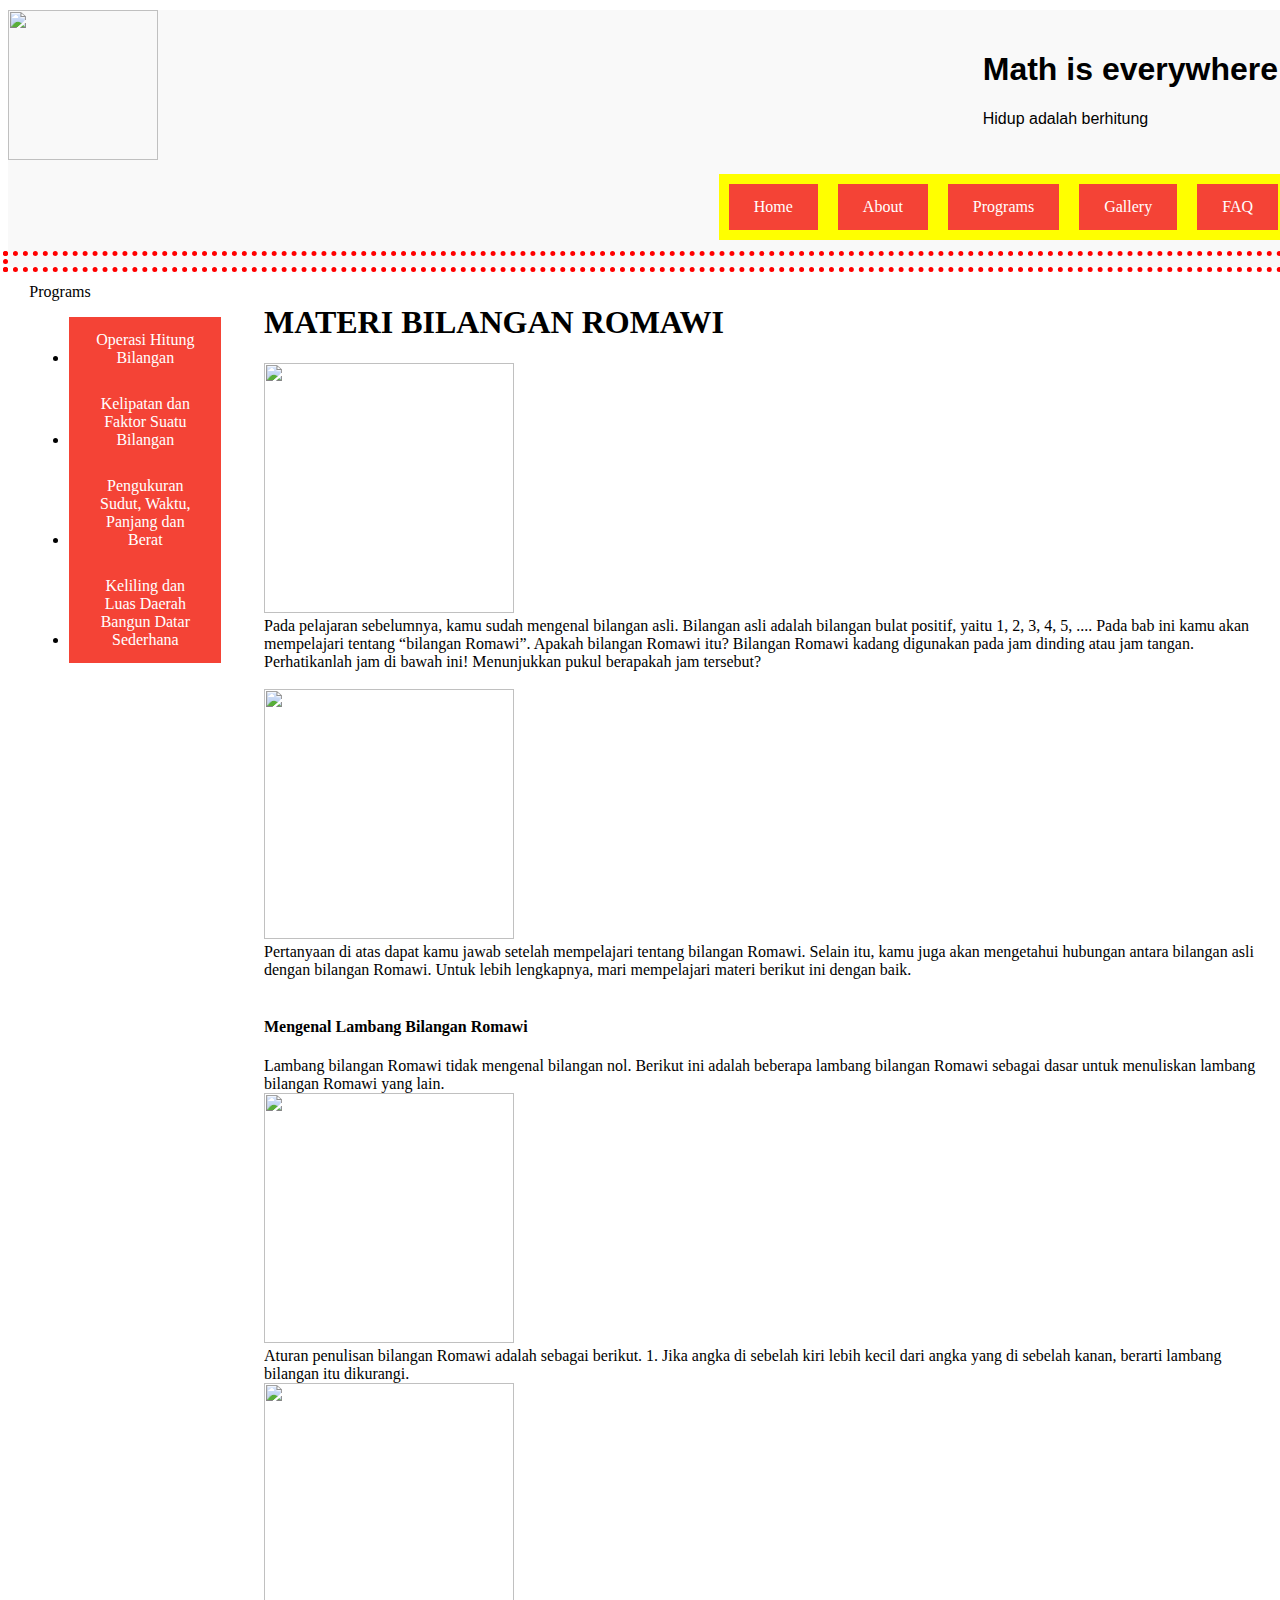
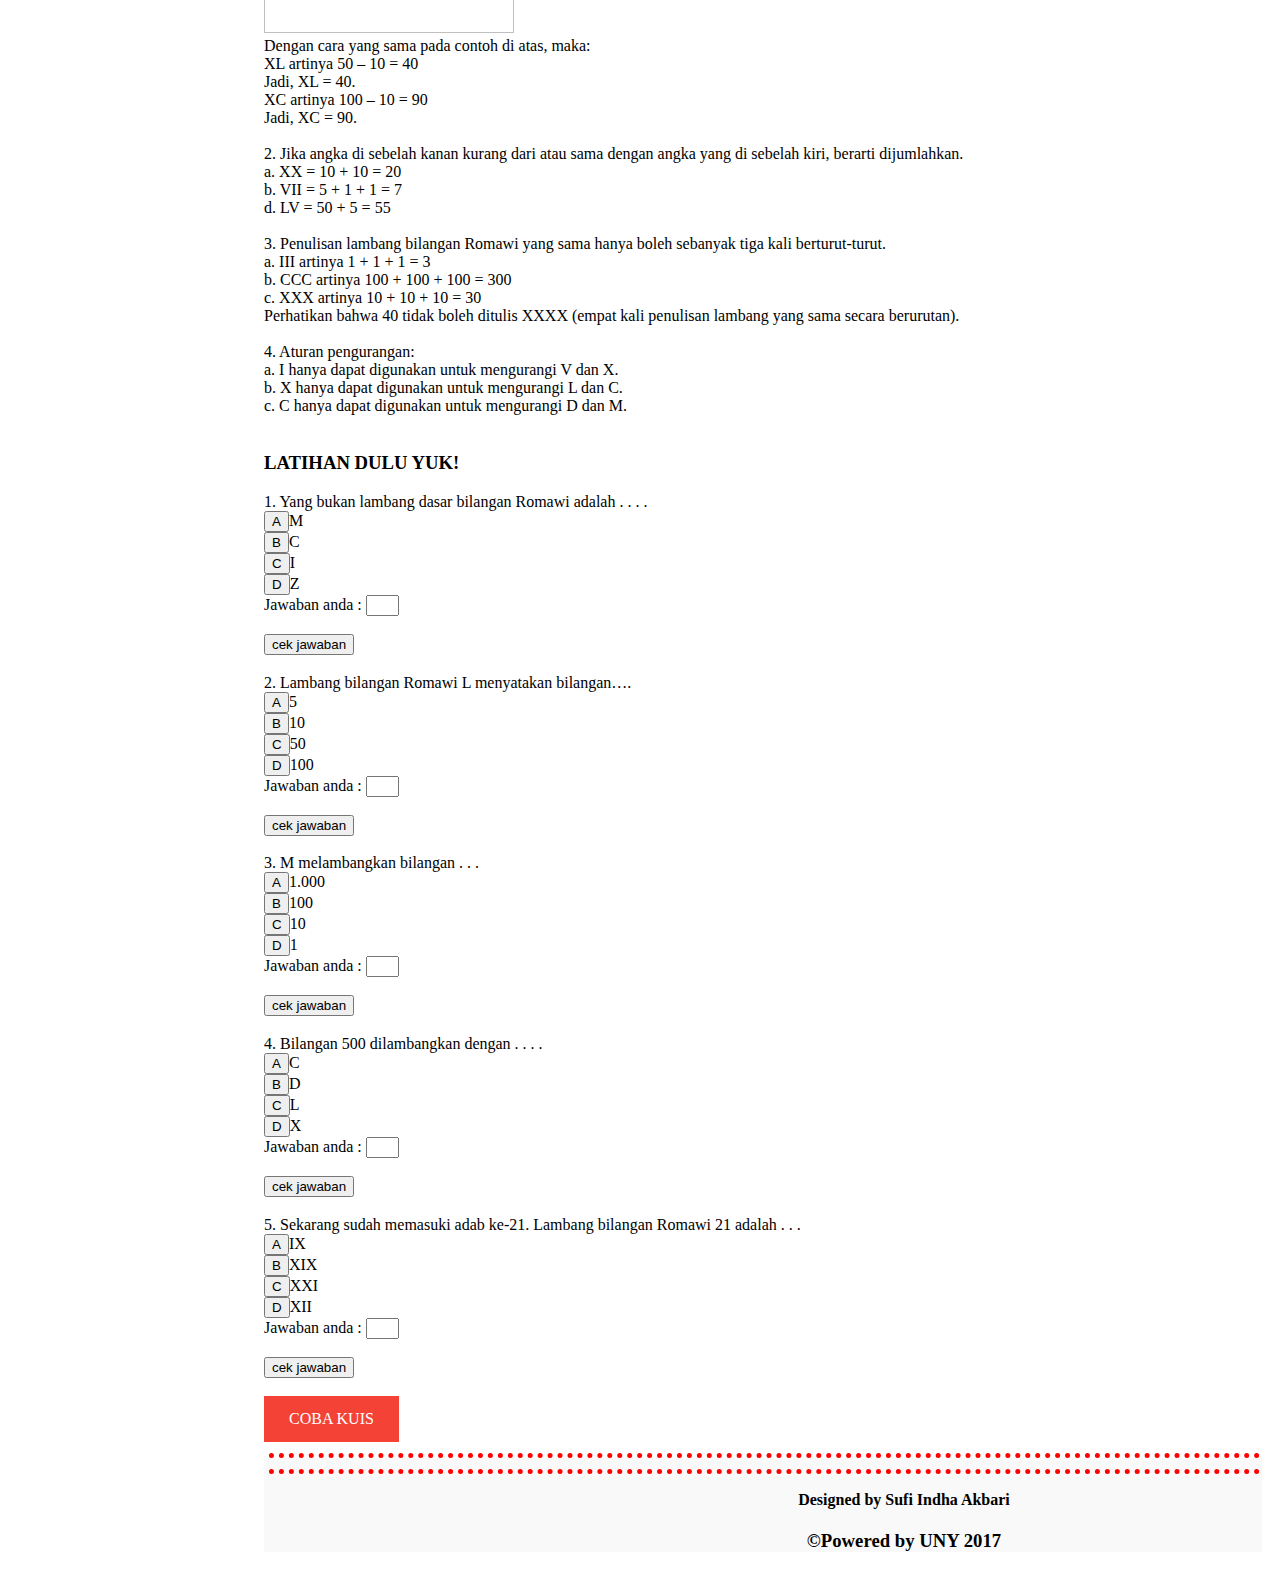
==== materi.html @ 71bdaecc "Add files via upload" ====
<!DOCTYPE html>
<html>
<head>
	<title>MATEMATIKA SD</title>
	<link rel="stylesheet" type="text/css" href="materi.css">
</head>

<body>
	<div class="wrap">
		<div class="h1">
		<h1>Math is everywhere</h1>
			Hidup adalah berhitung
		</div>
	</div>	
	
	<div class="wrap">
		<div id="header">
			<div id="header_top">
			<div id="logo">
				<img src="img/depan2.jpg" width="150" height="150" alt="" padding:0px, 50px, 0px, 50px />
			</div>
		<div>
	<div>

	
	<div class="wrap">
		<div id="header">
			<div id="header_center">
			<div class="menu">
			<ul>
				<li><a href="#">Home</a></li>
				<li><a href="#">About</a></li>
				<li><a href="#">Programs</a></li>
				<li><a href="#">Gallery</a></li>
				<li><a href="#">FAQ</a></li>		</ul>
		</div>
	</div>
		<div style='clear:both;'></div></div>
	<div class="wrap"><p>
	<div class='col1'>			
				Programs
				<ul>
					<li><a href="#">Operasi Hitung Bilangan</a></li>
					<li><a href="#">Kelipatan dan Faktor Suatu Bilangan</a></li>
					<li><a href="#">Pengukuran Sudut, Waktu, Panjang dan Berat</a></li>
					<li><a href="#">Keliling dan Luas Daerah Bangun Datar Sederhana</a></li>	
					</ul>
			</div>
		</div>
	<div class='col2'>	
				<h1>MATERI BILANGAN ROMAWI</h1>
				<div><img src="img/r5.jpg" width="250" height="250" alt="" padding:0px, 50px, 0px, 50px><br> 
				Pada pelajaran sebelumnya, kamu sudah mengenal bilangan asli. Bilangan asli adalah bilangan bulat positif, yaitu 1, 2, 3, 4, 5, .... Pada bab ini kamu akan mempelajari tentang “bilangan Romawi”. Apakah bilangan Romawi itu? Bilangan Romawi kadang digunakan pada jam dinding atau jam tangan. Perhatikanlah jam di bawah ini! Menunjukkan pukul berapakah jam tersebut?<br>
				<br>
				<img src="img/r1.jpg" width="250" height="250" alt="" padding:0px, 50px, 0px, 50px><br> 

				Pertanyaan di atas dapat kamu jawab setelah mempelajari tentang bilangan Romawi. Selain itu, kamu juga akan mengetahui hubungan antara bilangan asli dengan bilangan Romawi. Untuk lebih lengkapnya, mari mempelajari materi berikut ini dengan baik.
				<br>
				<br>

				<h4>Mengenal Lambang Bilangan Romawi</h4>
				Lambang bilangan Romawi tidak mengenal bilangan nol.
				Berikut ini adalah beberapa lambang bilangan Romawi sebagai dasar untuk menuliskan lambang bilangan Romawi yang lain.<br>
				<img src="img/r2.jpg" width="250" height="250" alt="" padding:0px, 50px, 0px, 50px</p><br>

				Aturan penulisan bilangan Romawi adalah sebagai berikut.
				1. Jika angka di sebelah kiri lebih kecil dari angka yang di sebelah kanan, berarti lambang bilangan itu dikurangi.<br>

				<img src="img/r3.jpg" width="250" height="250" alt="" padding:0px, 50px, 0px, 50px</p><br>

				Dengan cara yang sama pada contoh di atas, maka:<br>
				XL artinya 50 – 10 = 40<br>
				Jadi, XL = 40.<br>
				XC artinya 100 – 10 = 90<br>
				Jadi, XC = 90.<br>
				<br>
				2. Jika angka di sebelah kanan kurang dari atau sama dengan angka yang di sebelah kiri, berarti dijumlahkan.<br>
				a. XX = 10 + 10 = 20<br>
				b. VII = 5 + 1 + 1 = 7<br>
				d. LV = 50 + 5 = 55<br>
				<br>
				3. Penulisan lambang bilangan Romawi yang sama hanya
				boleh sebanyak tiga kali berturut-turut.<br>
				a. III artinya 1 + 1 + 1 = 3<br>
				b. CCC artinya 100 + 100 + 100 = 300<br>
				c. XXX artinya 10 + 10 + 10 = 30<br>
				Perhatikan bahwa 40 tidak boleh ditulis XXXX (empat kali penulisan lambang yang sama secara berurutan).<br>
				<br>
				4. Aturan pengurangan:<br>
				a. I hanya dapat digunakan untuk mengurangi V dan X.<br>
				b. X hanya dapat digunakan untuk mengurangi L dan C.<br>
				c. C hanya dapat digunakan untuk mengurangi D dan M.<br>
				<br>
				<h3>LATIHAN DULU YUK!</h3>
				<form name="form">
				1.  Yang bukan lambang dasar bilangan Romawi adalah . . . .
					<div class="qselections">
					<button type="button" onclick="cek1()" >A</button>M<br>
					<button type="button" onclick="cek2()" >B</button>C<br>
					<button type="button" onclick="cek3()" >C</button>I<br>
					<button type="button" onclick="cek4()" >D</button>Z<br>

					Jawaban anda :
					<input type="text" name="angka1" size="1">
					<br>
					</form>
					<br>

					<button type="button" onclick="cekjawaban()" >cek jawaban</button><br>
					<h3 id="tampil"></h3>

				<script>
				function cek1(){
				form.angka1.value= "A";
				}
				function cek2(){
				form.angka1.value= "B";
				}
				function cek3(){
				form.angka1.value= "C";
				}
				function cek4(){
				form.angka1.value= "D";
				}
				function cekjawaban(){
				if(form.angka1.value=='D'){
				document.getElementById("tampil").innerHTML="jawaban kamu benar :)";
				}else{
				document.getElementById("tampil").innerHTML="jawaban kamu salah :(";
				}
				}
				</script>

				2.  Lambang bilangan Romawi L menyatakan bilangan….
					<div class="qselections">
					<button type="button" onclick="cek1()" >A</button>5<br>
					<button type="button" onclick="cek2()" >B</button>10<br>
					<button type="button" onclick="cek3()" >C</button>50<br>
					<button type="button" onclick="cek4()" >D</button>100<br>

					Jawaban anda :
					<input type="text" name="angka1" size="1">
					<br>
					</form>
					<br>

					<button type="button" onclick="cekjawaban()" >cek jawaban</button><br>
					<h3 id="tampil"></h3>

				<script>
				function cek1(){
				form.angka1.value= "A";
				}
				function cek2(){
				form.angka1.value= "B";
				}
				function cek3(){
				form.angka1.value= "C";
				}
				function cek4(){
				form.angka1.value= "D";
				}
				function cekjawaban(){
				if(form.angka1.value=='A'){
				document.getElementById("tampil").innerHTML="jawaban kamu benar :)";
				}else{
				document.getElementById("tampil").innerHTML="jawaban kamu salah :(";
				}
				}
				</script>

				3.  M melambangkan bilangan . . . 
					<div class="qselections">
					<button type="button" onclick="cek1()" >A</button>1.000<br>
					<button type="button" onclick="cek2()" >B</button>100<br>
					<button type="button" onclick="cek3()" >C</button>10<br>
					<button type="button" onclick="cek4()" >D</button>1<br>

					Jawaban anda :
					<input type="text" name="angka1" size="1">
					<br>
					</form>
					<br>

					<button type="button" onclick="cekjawaban()" >cek jawaban</button><br>
					<h3 id="tampil"></h3>

				<script>
				function cek1(){
				form.angka1.value= "A";
				}
				function cek2(){
				form.angka1.value= "B";
				}
				function cek3(){
				form.angka1.value= "C";
				}
				function cek4(){
				form.angka1.value= "D";
				}
				function cekjawaban(){
				if(form.angka1.value=='A'){
				document.getElementById("tampil").innerHTML="jawaban kamu benar :)";
				}else{
				document.getElementById("tampil").innerHTML="jawaban kamu salah :(";
				}
				}
				</script>

				4.  Bilangan 500 dilambangkan dengan . . . .
					<div class="qselections">
					<button type="button" onclick="cek1()" >A</button>C<br>
					<button type="button" onclick="cek2()" >B</button>D<br>
					<button type="button" onclick="cek3()" >C</button>L<br>
					<button type="button" onclick="cek4()" >D</button>X<br>

					Jawaban anda :
					<input type="text" name="angka1" size="1">
					<br>
					</form>
					<br>

					<button type="button" onclick="cekjawaban()" >cek jawaban</button><br>
					<h3 id="tampil"></h3>

				<script>
				function cek1(){
				form.angka1.value= "A";
				}
				function cek2(){
				form.angka1.value= "B";
				}
				function cek3(){
				form.angka1.value= "C";
				}
				function cek4(){
				form.angka1.value= "D";
				}
				function cekjawaban(){
				if(form.angka1.value=='A'){
				document.getElementById("tampil").innerHTML="jawaban kamu benar :)";
				}else{
				document.getElementById("tampil").innerHTML="jawaban kamu salah :(";
				}
				}
				</script>

				5.  Sekarang sudah memasuki adab ke-21. Lambang bilangan Romawi 21 adalah . . .
					<div class="qselections">
					<button type="button" onclick="cek1()" >A</button>IX<br>
					<button type="button" onclick="cek2()" >B</button>XIX<br>
					<button type="button" onclick="cek3()" >C</button>XXI<br>
					<button type="button" onclick="cek4()" >D</button>XII<br>

					Jawaban anda :
					<input type="text" name="angka1" size="1">
					<br>
					</form>
					<br>

					<button type="button" onclick="cekjawaban()" >cek jawaban</button><br>
					<h3 id="tampil"></h3>

				<script>
				function cek1(){
				form.angka1.value= "A";
				}
				function cek2(){
				form.angka1.value= "B";
				}
				function cek3(){
				form.angka1.value= "C";
				}
				function cek4(){
				form.angka1.value= "D";
				}
				function cekjawaban(){
				if(form.angka1.value=='A'){
				document.getElementById("tampil").innerHTML="jawaban kamu benar :)";
				}else{
				document.getElementById("tampil").innerHTML="jawaban kamu salah :(";
				}
				}
				</script>
<div><a href="kuis.html">COBA KUIS</a>
				</div>
			</div>
		</div>
	</div>
</div>
	<div style='clear:both;'></div>

<div class="wrap">
		<div class="footer"><p>
			<h4><center>Designed by Sufi Indha Akbari</center></h4>
			<h3><center>&copy;Powered by UNY 2017</center></h3>
		</div></div>
<div style='clear:both;'></div></div>
</body>
</html>
---- materi.css ----
.wrap{
	background: #f9f9f9;
	width: 1280px;
	margin: 10px auto;
}
 
/*bagian header*/
.wrap .header_top{
	background: white;
	height: 50px;
	padding: 0;
}

.wrap .h1{
	background: #f9f9f9;
	margin:20px 10px 10px 10px;
	padding: 0px auto;
	float: right;
	font-family: helvetica;
}

.wrap .header_center{
	background: green;
	/*height: 50px;*/
	padding: 0;
}
.wrap .header_bottom{
	background: green;
	/*height: 50px;*/
	padding: 0;
}
 
/*akhir header*/
 
/*bagian menu*/
.menu{
	background: yellow;
}
 
.menu ul{
	padding: 0;
	margin: 0;
	background: yellow;
	overflow: hidden;
	float: right;
}
 
.menu ul li{
	float: left;
	list-style-type: none;
	padding: 10px;
}
/*akhir menu*/
 
.clear{
	clear: both;
}
 
.badan{
	height: 450px;
}
/*bagian sidebar*/

.container {
  width:100%;
  margin:15px 0 15px;
}

.col1 {
  width:15%;
  margin:0% 1.6666667%;
  float:left;
  display:inline;
  word-wrap:break-word; /* fix for long text breaking sidebar float in IE */
  overflow:hidden;      /* fix for long non-text content breaking IE sidebar float */
}

/*akhir sidebar*/

/*bagian content*/
.col2 {
  width:78%;
  margin:0% 1.6666667%;
  float:left;
  display:inline;
  word-wrap:break-word; /* fix for long text breaking sidebar float in IE */
  overflow:hidden;
}
 

#footer{
	width: 100%;
	padding: 10px;
	position: relative;
	float: left;
}


.input {
	width: 30%;
	border: 1px;
}

/*tambahan*/

div {
	display:block;
}

a:link, a:visited {
    background-color: #f44336;
    color: white;
    padding: 14px 25px;
    text-align: center;
    text-decoration: none;
    display: inline-block;
}


a:hover, a:active {
    background-color: red;
}

p {
    outline: 5px dotted red;
    height: 100%;
    padding: 10px 1px 1px 10px;
}
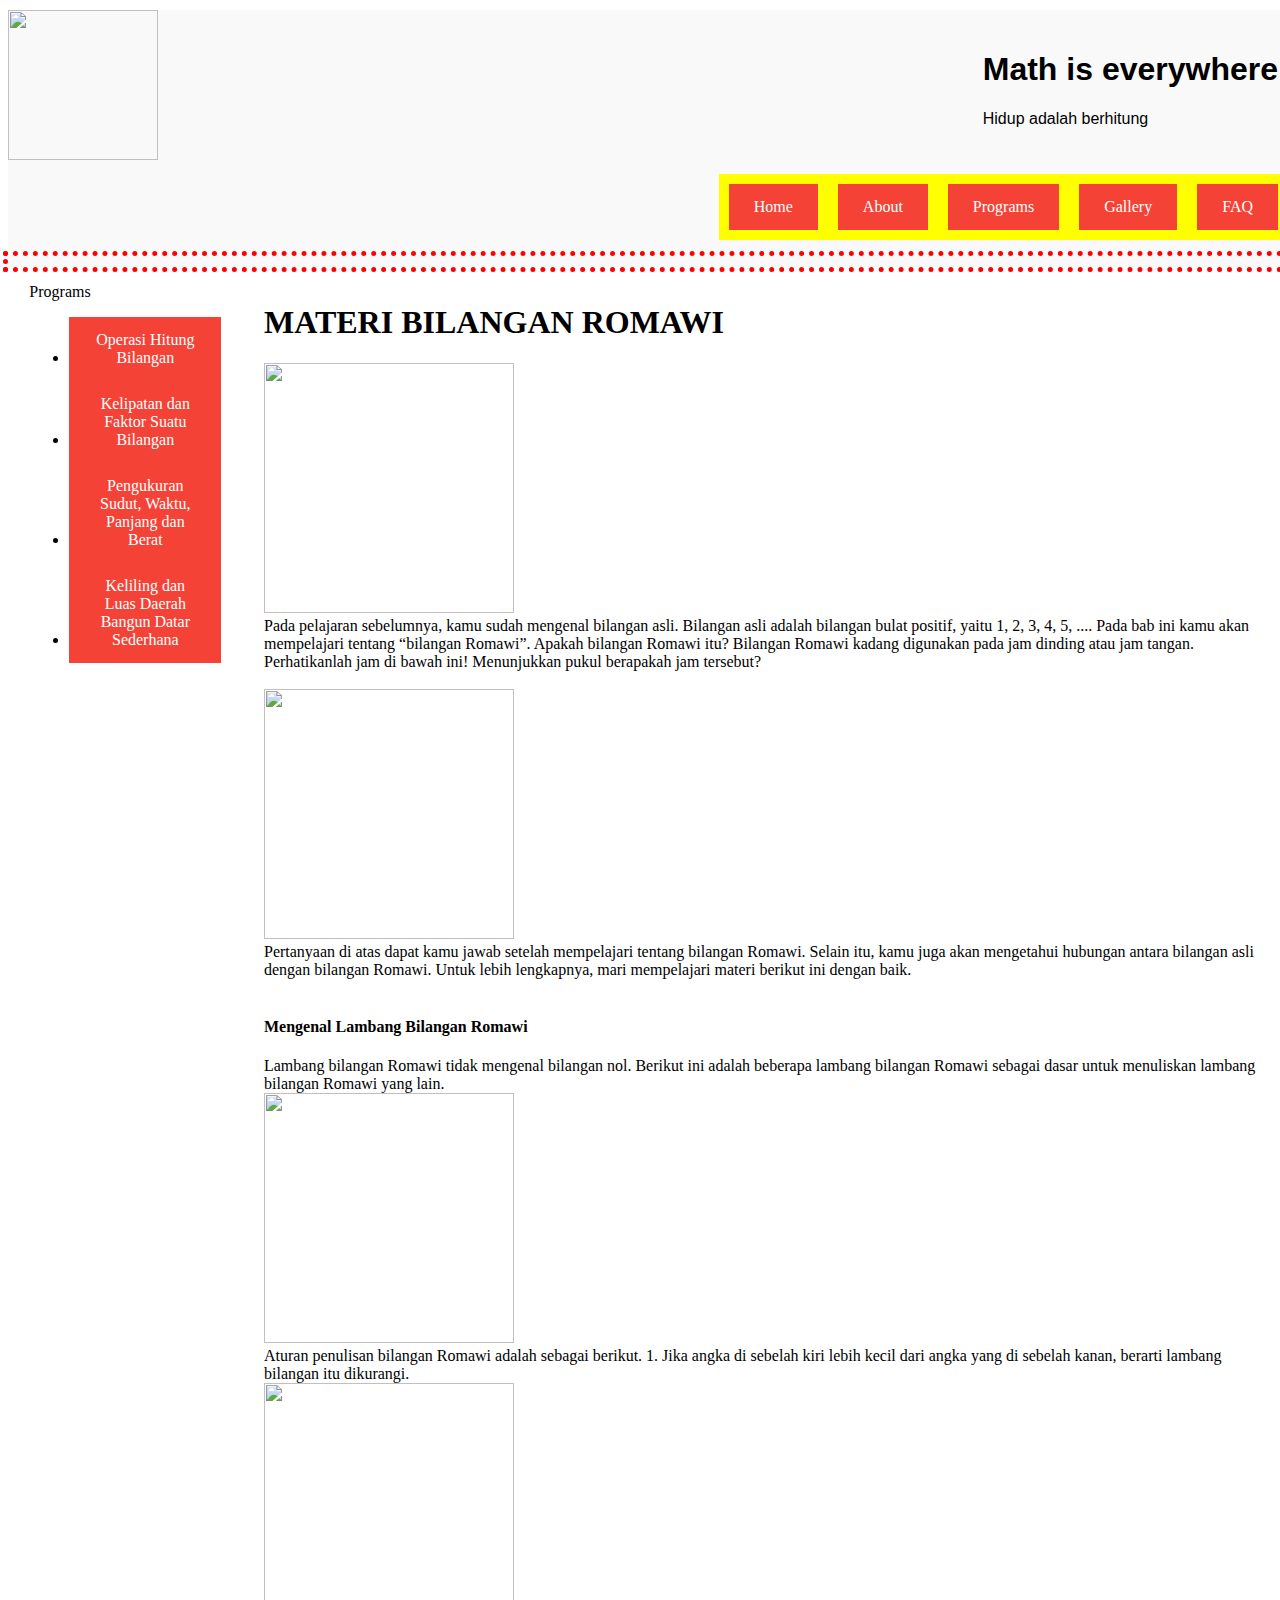
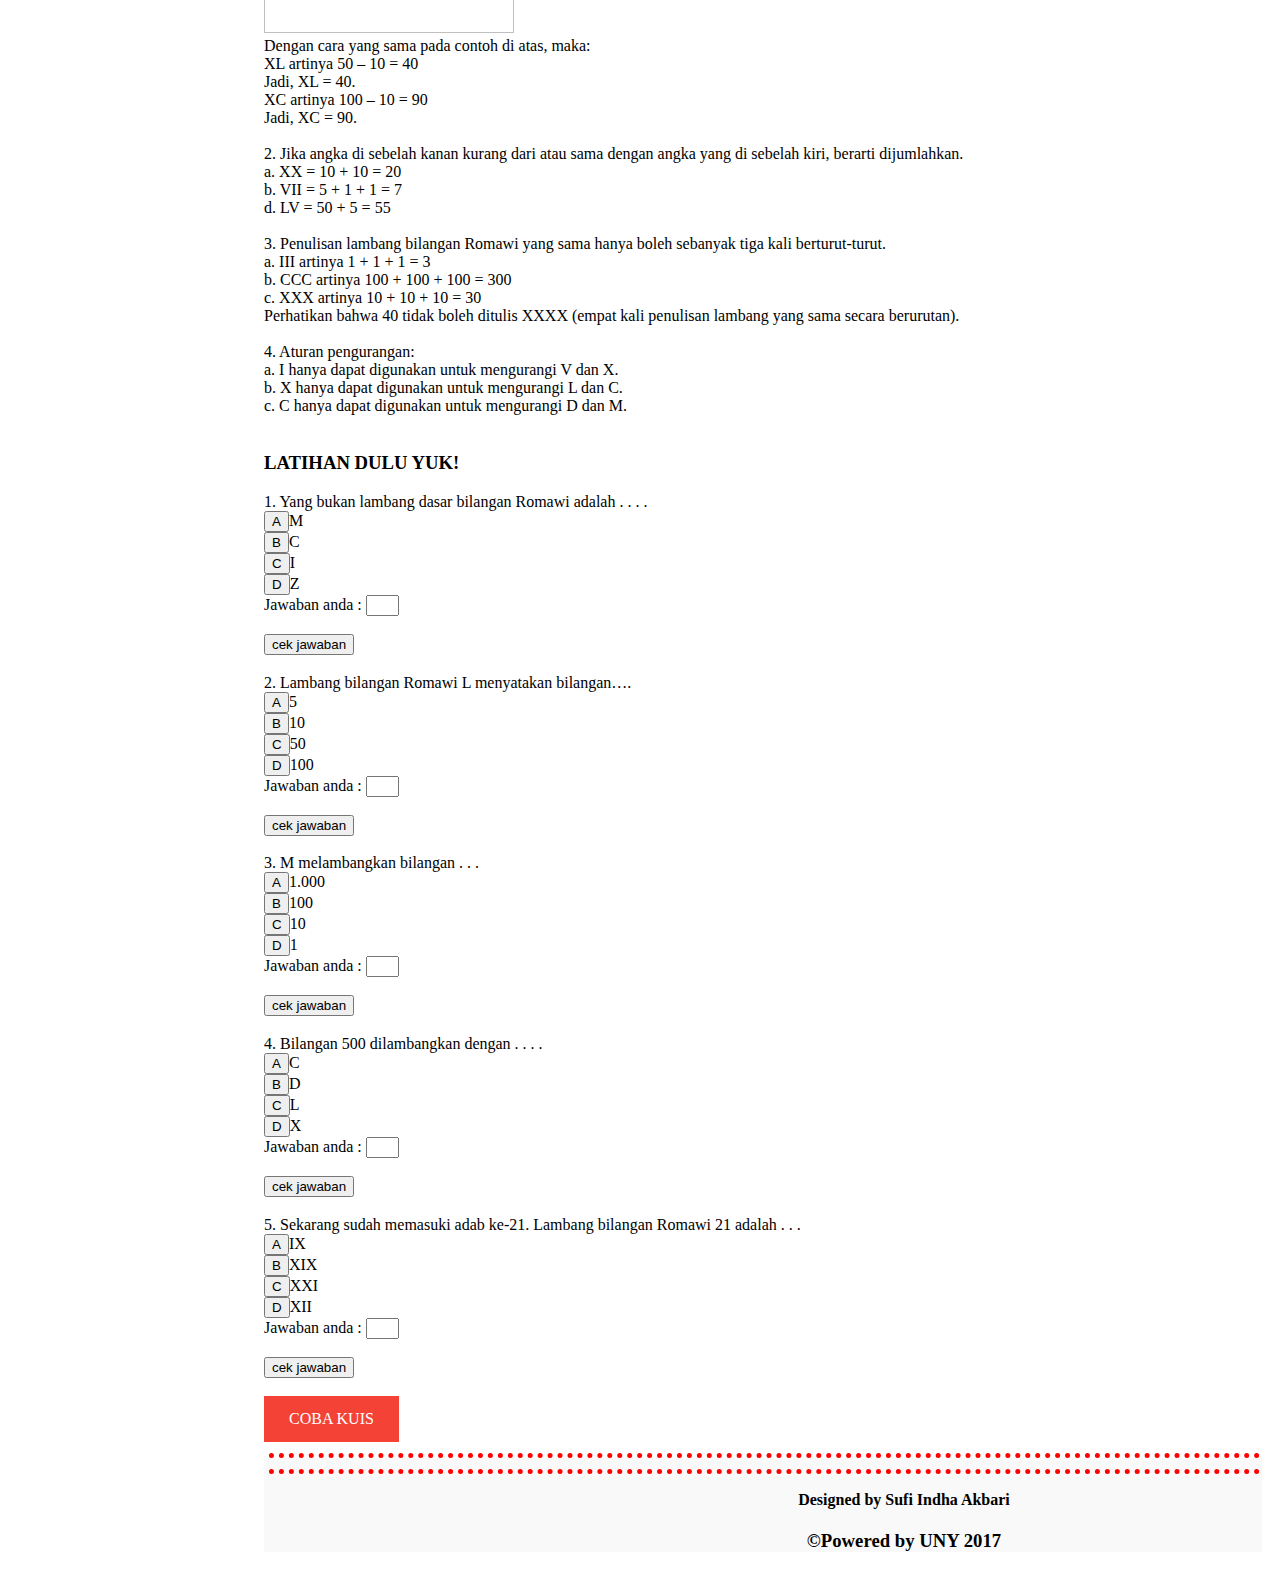
==== commit d49b5a00: "Update materi.html" ====
--- a/materi.html
+++ b/materi.html
@@ -52,7 +52,7 @@
 				<div><img src="img/r5.jpg" width="250" height="250" alt="" padding:0px, 50px, 0px, 50px><br> 
 				Pada pelajaran sebelumnya, kamu sudah mengenal bilangan asli. Bilangan asli adalah bilangan bulat positif, yaitu 1, 2, 3, 4, 5, .... Pada bab ini kamu akan mempelajari tentang “bilangan Romawi”. Apakah bilangan Romawi itu? Bilangan Romawi kadang digunakan pada jam dinding atau jam tangan. Perhatikanlah jam di bawah ini! Menunjukkan pukul berapakah jam tersebut?<br>
 				<br>
-				<img src="img/r1.jpg" width="250" height="250" alt="" padding:0px, 50px, 0px, 50px><br> 
+				<img src="img/r1.JPG" width="250" height="250" alt="" padding:0px, 50px, 0px, 50px><br> 
 
 				Pertanyaan di atas dapat kamu jawab setelah mempelajari tentang bilangan Romawi. Selain itu, kamu juga akan mengetahui hubungan antara bilangan asli dengan bilangan Romawi. Untuk lebih lengkapnya, mari mempelajari materi berikut ini dengan baik.
 				<br>
@@ -297,4 +297,4 @@
 		</div></div>
 <div style='clear:both;'></div></div>
 </body>
-</html>+</html>
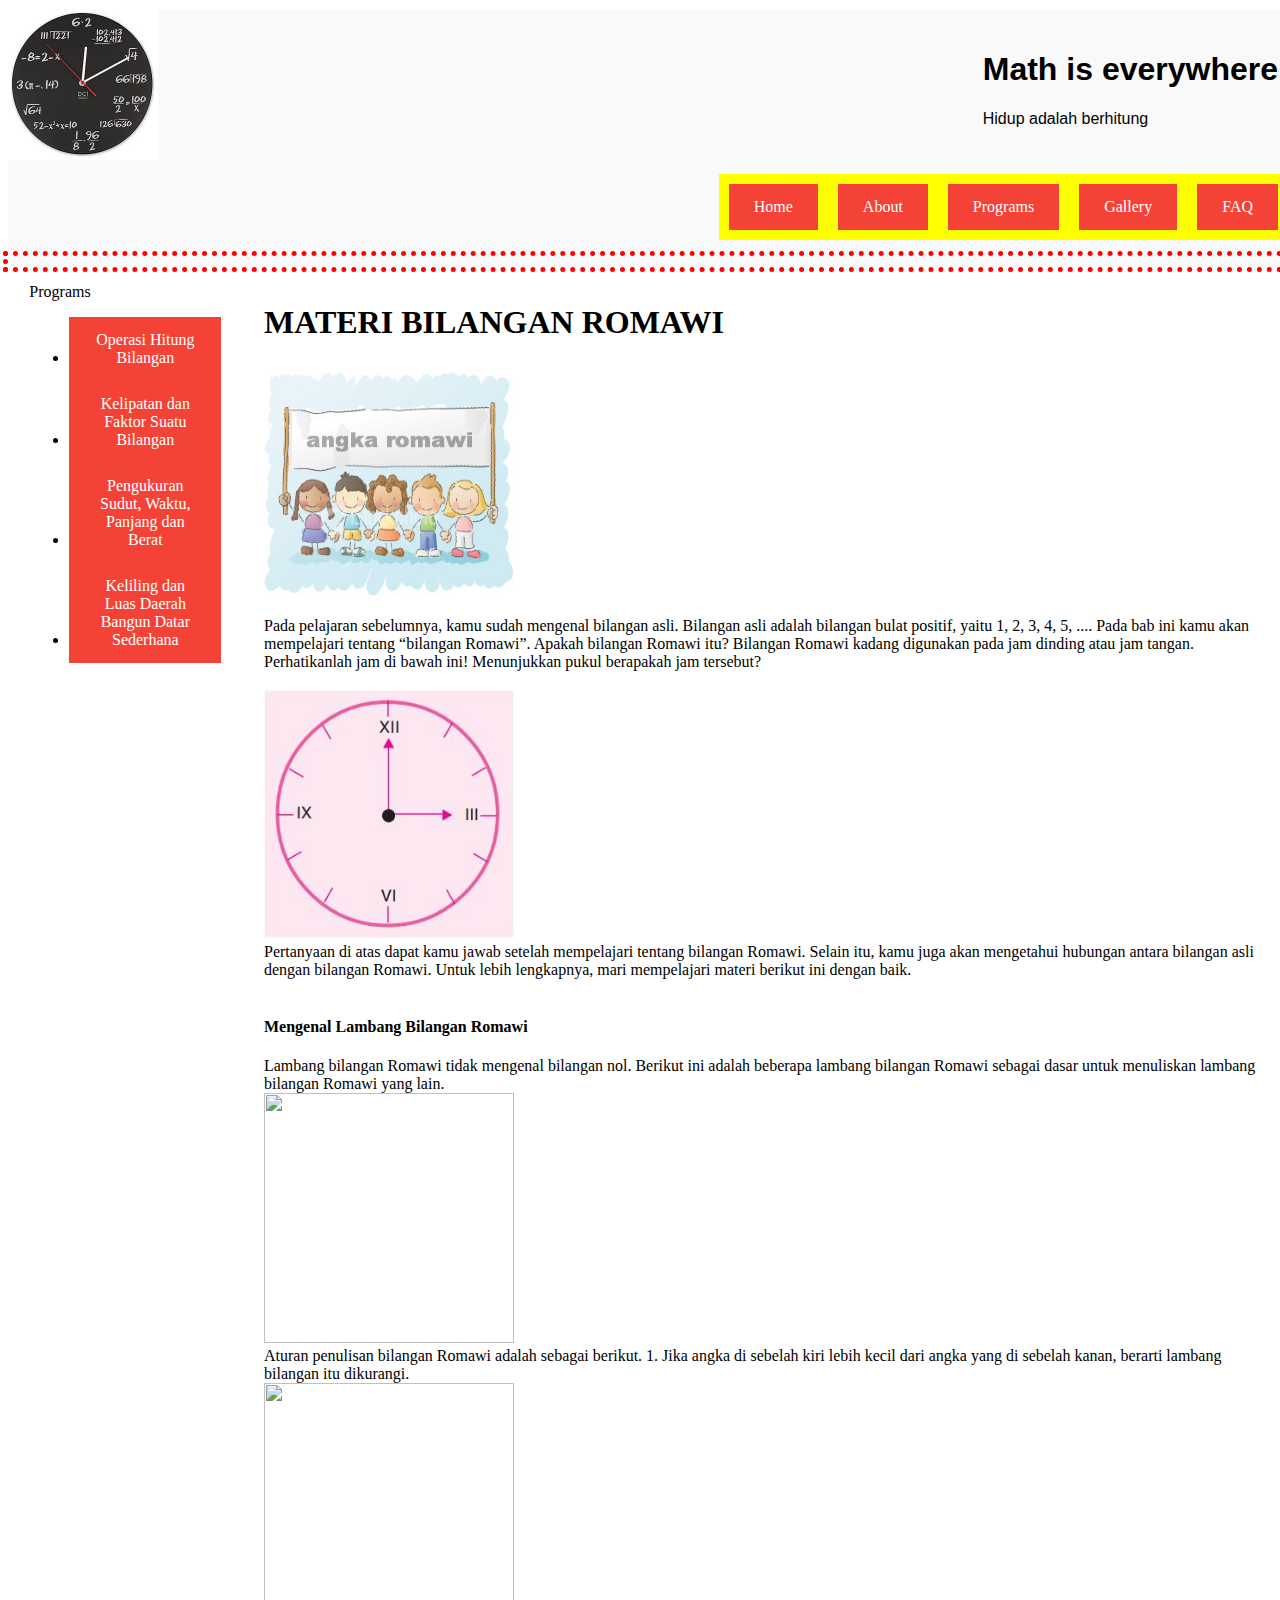
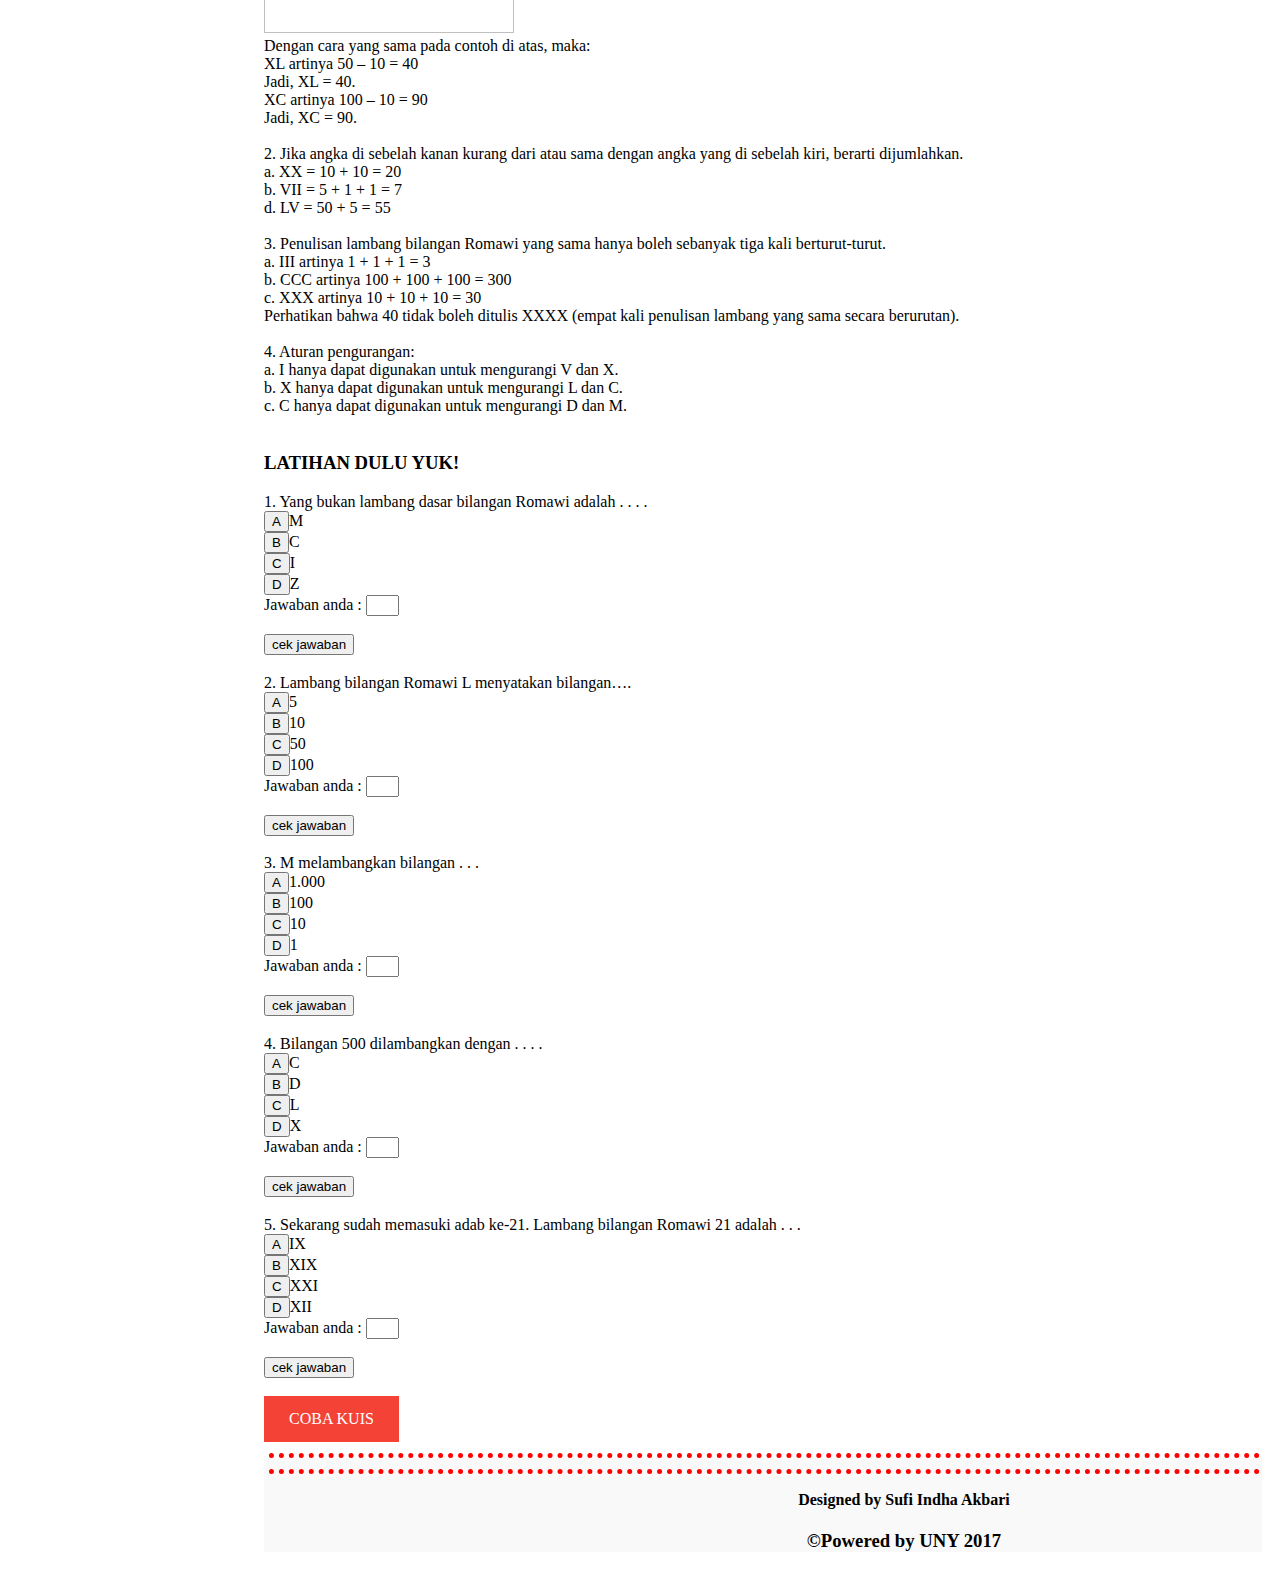
==== commit b9f0e43c: "Update materi.html" ====
--- a/materi.html
+++ b/materi.html
@@ -17,7 +17,7 @@
 		<div id="header">
 			<div id="header_top">
 			<div id="logo">
-				<img src="img/depan2.jpg" width="150" height="150" alt="" padding:0px, 50px, 0px, 50px />
+				<img src="IMG/depan2.jpg" width="150" height="150" alt="" padding:0px, 50px, 0px, 50px />
 			</div>
 		<div>
 	<div>
@@ -49,10 +49,10 @@
 		</div>
 	<div class='col2'>	
 				<h1>MATERI BILANGAN ROMAWI</h1>
-				<div><img src="img/r5.jpg" width="250" height="250" alt="" padding:0px, 50px, 0px, 50px><br> 
+				<div><img src="IMG/r5.jpg" width="250" height="250" alt="" padding:0px, 50px, 0px, 50px><br> 
 				Pada pelajaran sebelumnya, kamu sudah mengenal bilangan asli. Bilangan asli adalah bilangan bulat positif, yaitu 1, 2, 3, 4, 5, .... Pada bab ini kamu akan mempelajari tentang “bilangan Romawi”. Apakah bilangan Romawi itu? Bilangan Romawi kadang digunakan pada jam dinding atau jam tangan. Perhatikanlah jam di bawah ini! Menunjukkan pukul berapakah jam tersebut?<br>
 				<br>
-				<img src="img/r1.JPG" width="250" height="250" alt="" padding:0px, 50px, 0px, 50px><br> 
+				<img src="IMG/r1.JPG" width="250" height="250" alt="" padding:0px, 50px, 0px, 50px><br> 
 
 				Pertanyaan di atas dapat kamu jawab setelah mempelajari tentang bilangan Romawi. Selain itu, kamu juga akan mengetahui hubungan antara bilangan asli dengan bilangan Romawi. Untuk lebih lengkapnya, mari mempelajari materi berikut ini dengan baik.
 				<br>
@@ -61,12 +61,12 @@
 				<h4>Mengenal Lambang Bilangan Romawi</h4>
 				Lambang bilangan Romawi tidak mengenal bilangan nol.
 				Berikut ini adalah beberapa lambang bilangan Romawi sebagai dasar untuk menuliskan lambang bilangan Romawi yang lain.<br>
-				<img src="img/r2.jpg" width="250" height="250" alt="" padding:0px, 50px, 0px, 50px</p><br>
+				<img src="IMG/r2.jpg" width="250" height="250" alt="" padding:0px, 50px, 0px, 50px</p><br>
 
 				Aturan penulisan bilangan Romawi adalah sebagai berikut.
 				1. Jika angka di sebelah kiri lebih kecil dari angka yang di sebelah kanan, berarti lambang bilangan itu dikurangi.<br>
 
-				<img src="img/r3.jpg" width="250" height="250" alt="" padding:0px, 50px, 0px, 50px</p><br>
+				<img src="IMG/r3.jpg" width="250" height="250" alt="" padding:0px, 50px, 0px, 50px</p><br>
 
 				Dengan cara yang sama pada contoh di atas, maka:<br>
 				XL artinya 50 – 10 = 40<br>
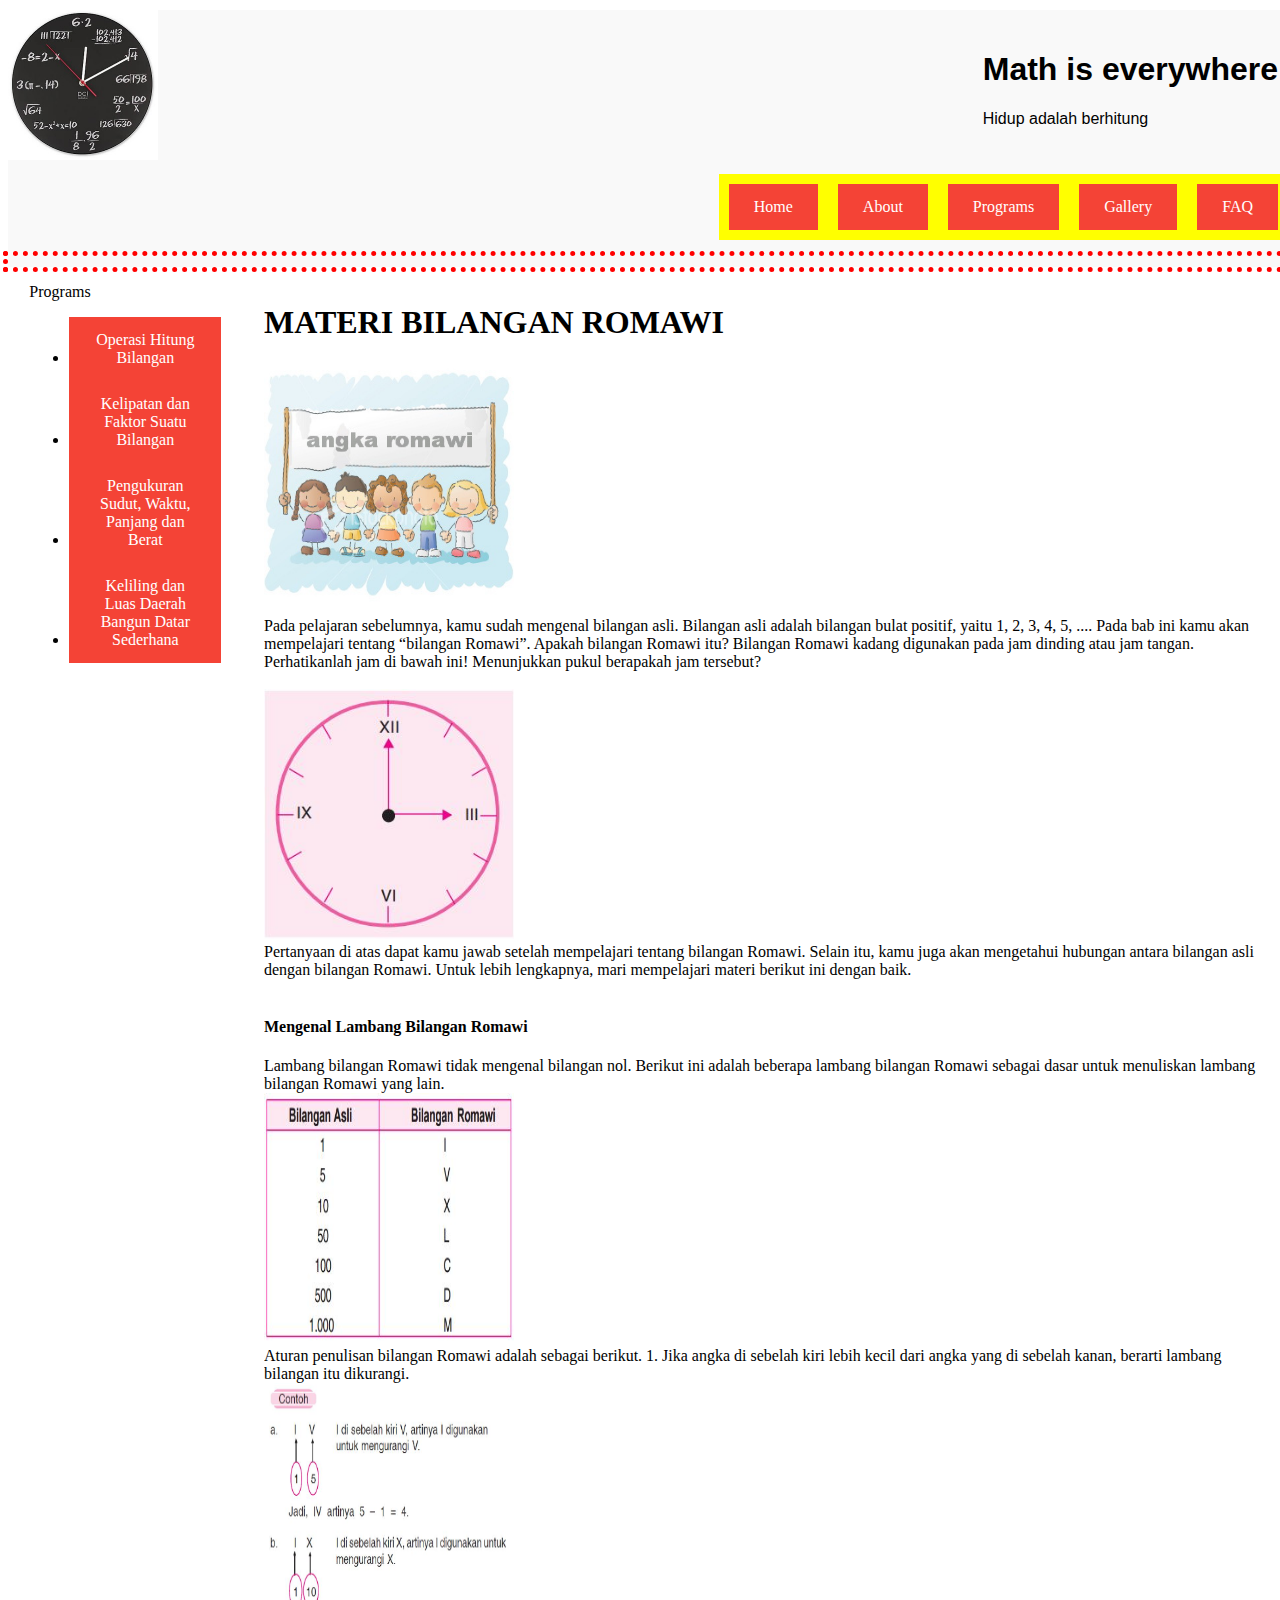
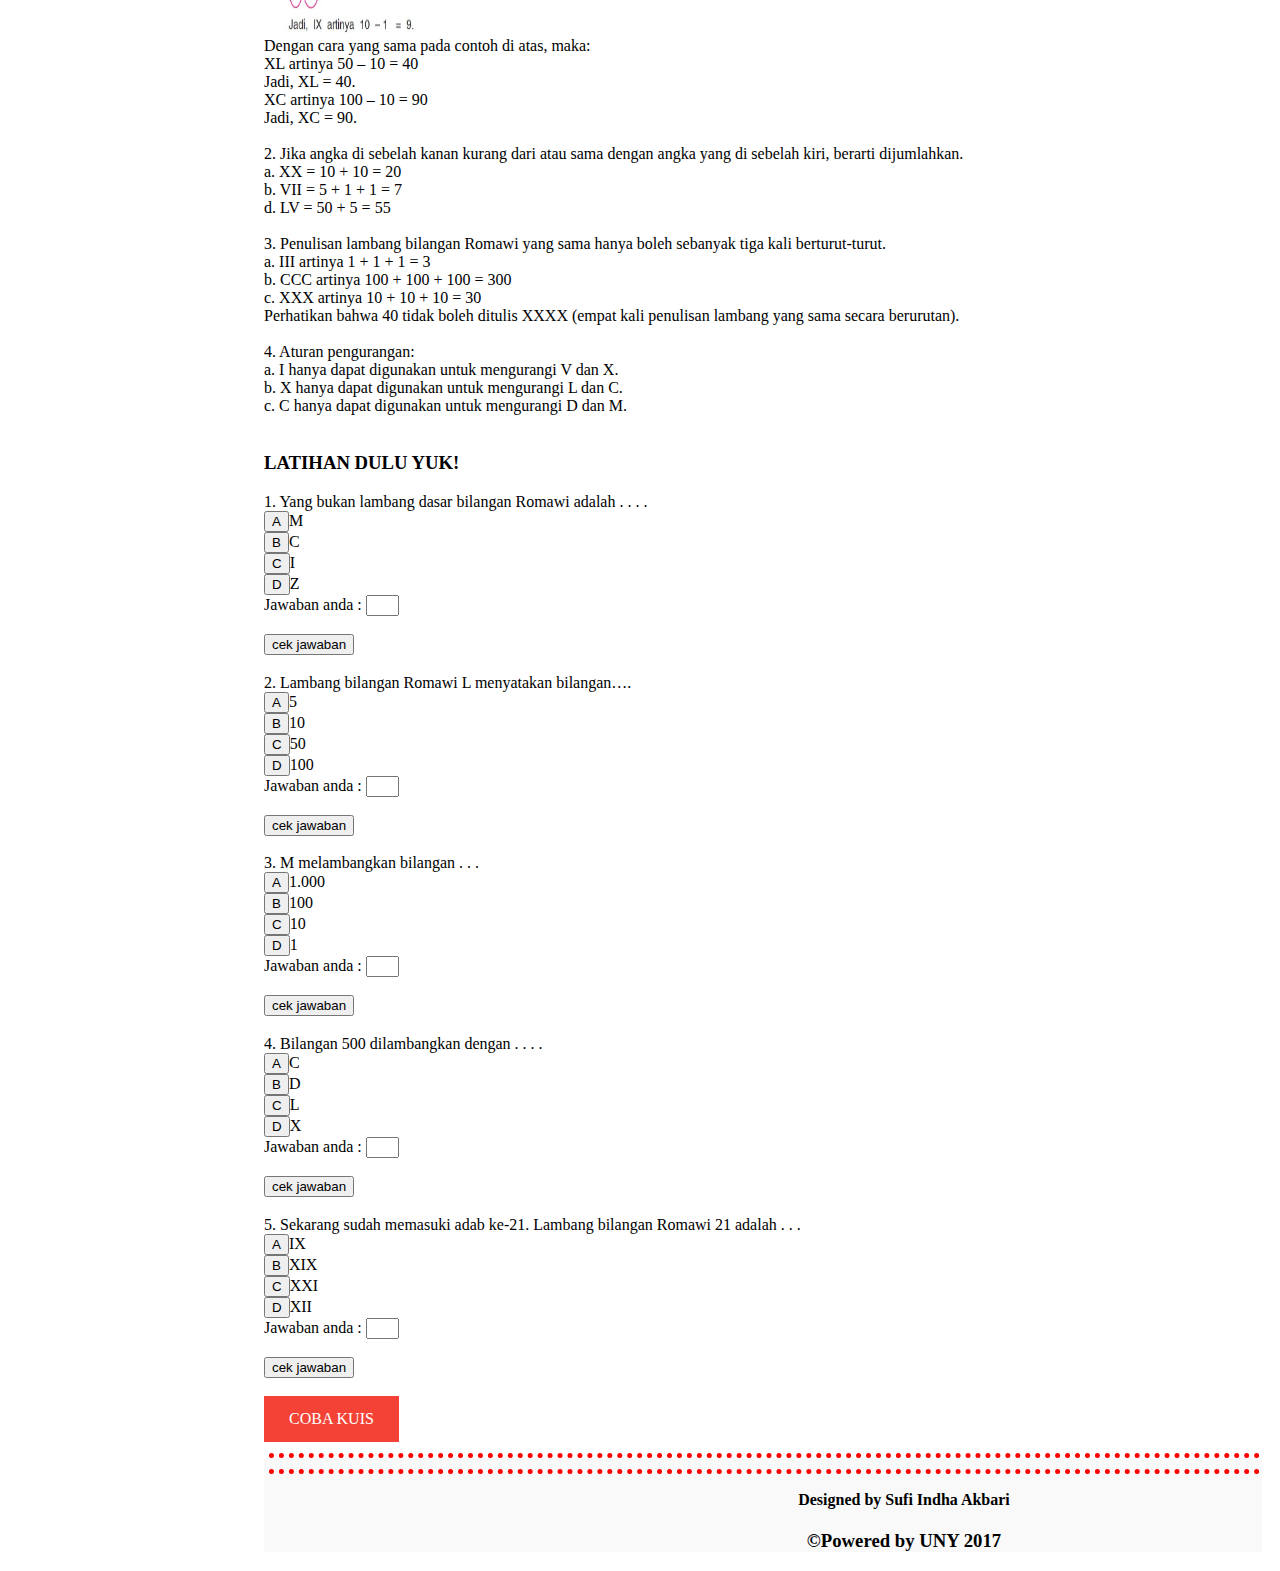
==== commit c150d764: "Update materi.html" ====
--- a/materi.html
+++ b/materi.html
@@ -61,12 +61,12 @@
 				<h4>Mengenal Lambang Bilangan Romawi</h4>
 				Lambang bilangan Romawi tidak mengenal bilangan nol.
 				Berikut ini adalah beberapa lambang bilangan Romawi sebagai dasar untuk menuliskan lambang bilangan Romawi yang lain.<br>
-				<img src="IMG/r2.jpg" width="250" height="250" alt="" padding:0px, 50px, 0px, 50px</p><br>
+				<img src="IMG/r2.JPG" width="250" height="250" alt="" padding:0px, 50px, 0px, 50px</p><br>
 
 				Aturan penulisan bilangan Romawi adalah sebagai berikut.
 				1. Jika angka di sebelah kiri lebih kecil dari angka yang di sebelah kanan, berarti lambang bilangan itu dikurangi.<br>
 
-				<img src="IMG/r3.jpg" width="250" height="250" alt="" padding:0px, 50px, 0px, 50px</p><br>
+				<img src="IMG/r3.JPG" width="250" height="250" alt="" padding:0px, 50px, 0px, 50px</p><br>
 
 				Dengan cara yang sama pada contoh di atas, maka:<br>
 				XL artinya 50 – 10 = 40<br>
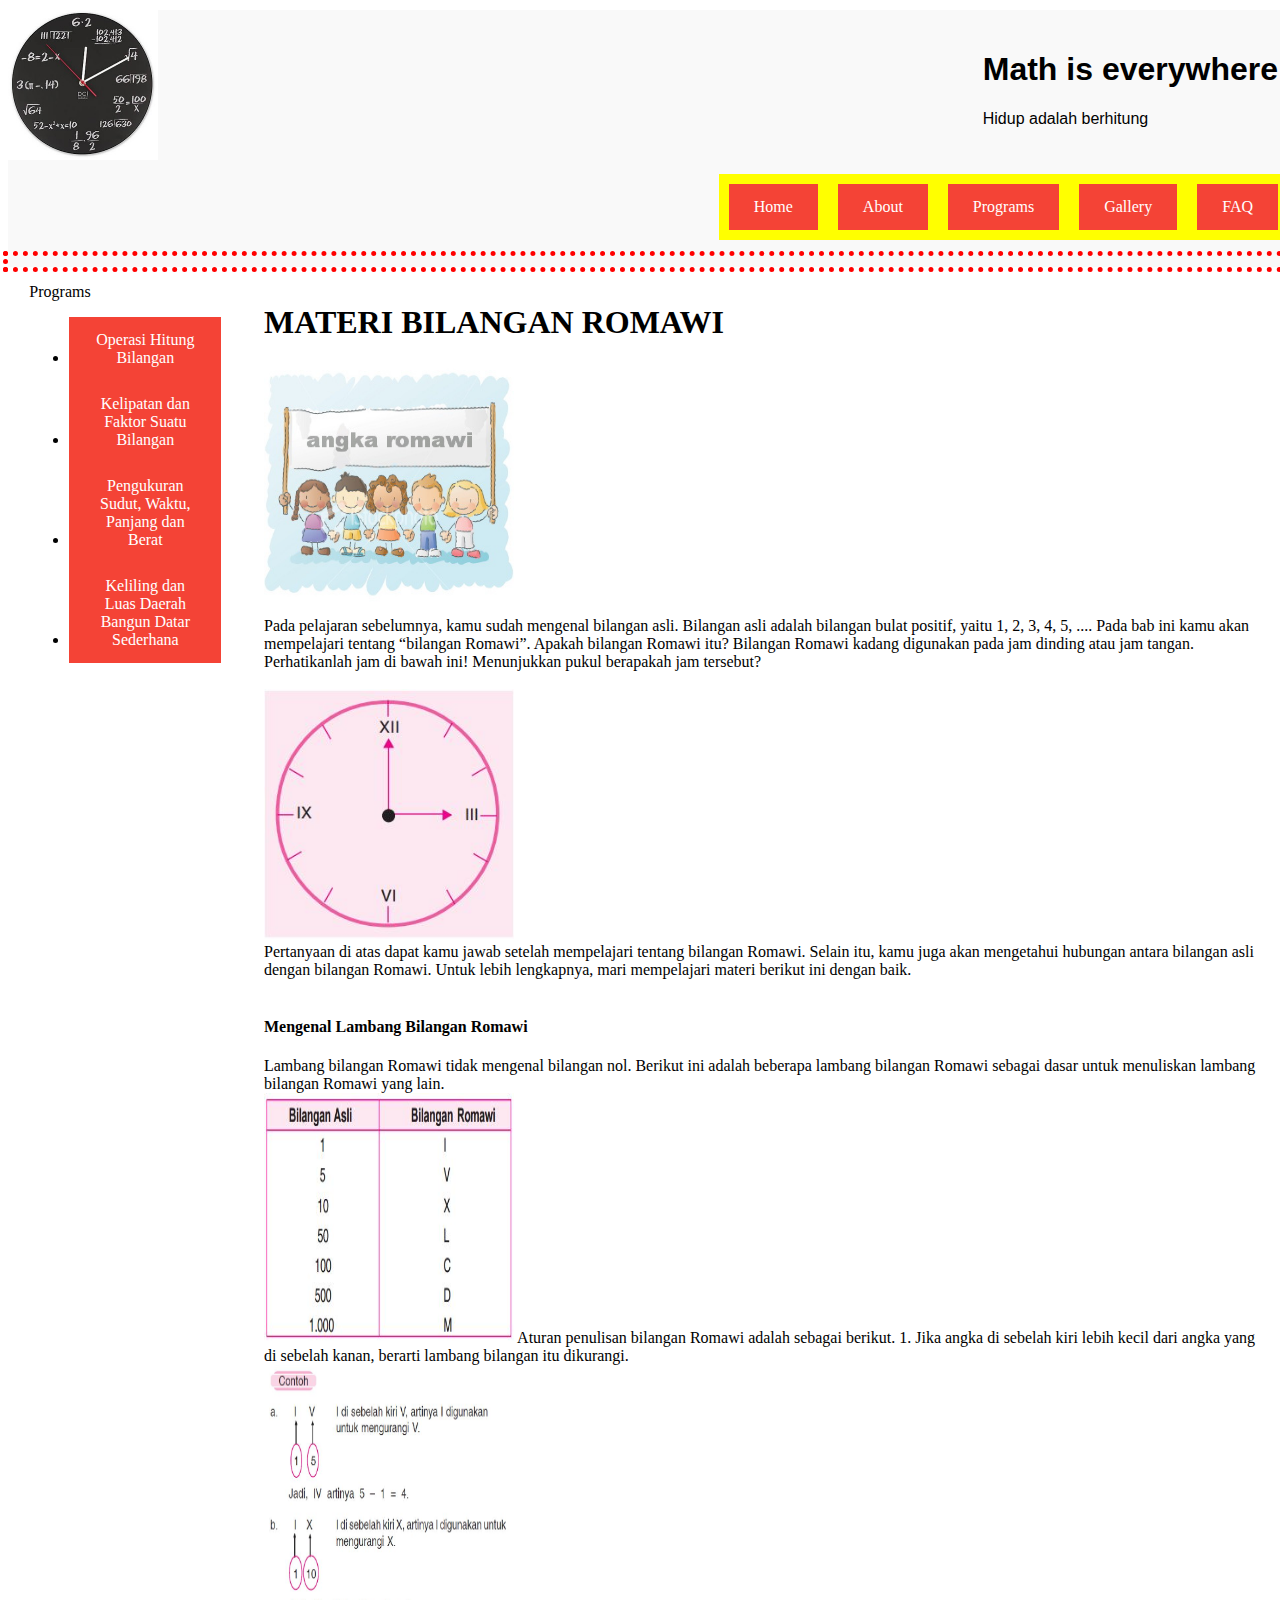
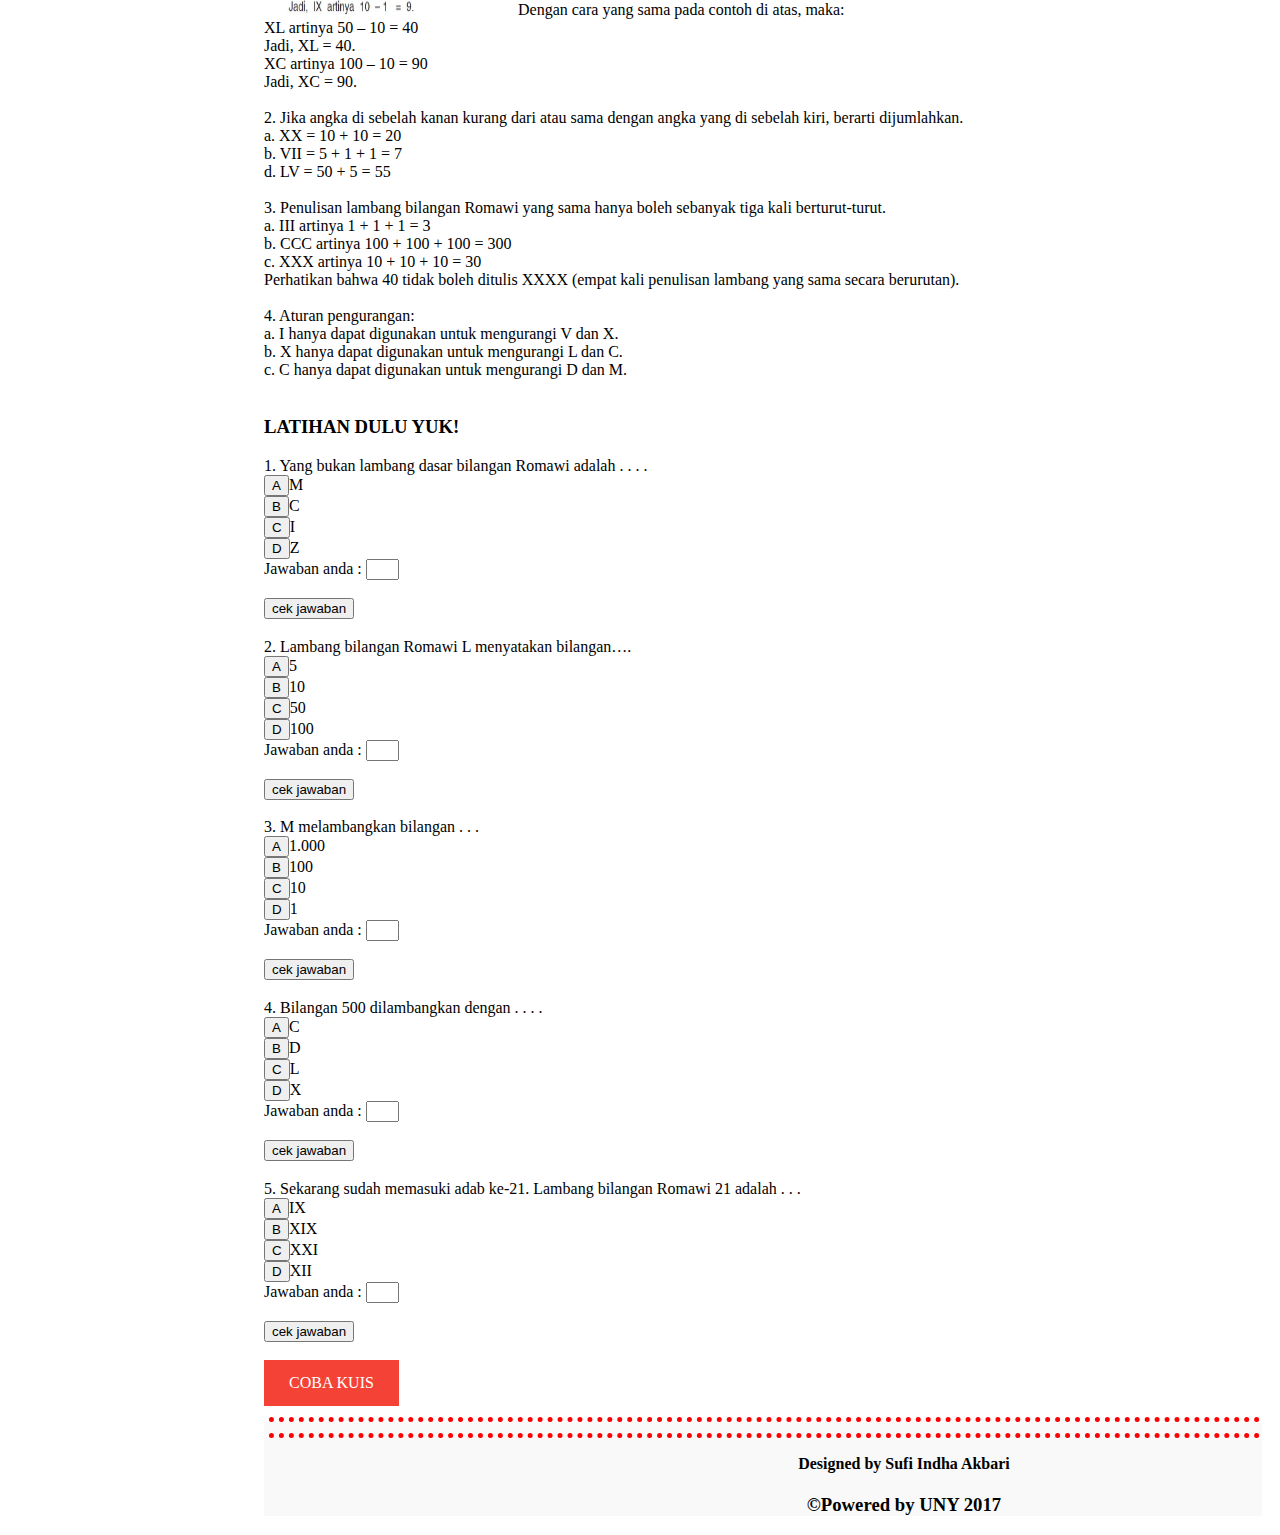
==== commit 730d91ac: "Update materi.html" ====
--- a/materi.html
+++ b/materi.html
@@ -61,12 +61,12 @@
 				<h4>Mengenal Lambang Bilangan Romawi</h4>
 				Lambang bilangan Romawi tidak mengenal bilangan nol.
 				Berikut ini adalah beberapa lambang bilangan Romawi sebagai dasar untuk menuliskan lambang bilangan Romawi yang lain.<br>
-				<img src="IMG/r2.JPG" width="250" height="250" alt="" padding:0px, 50px, 0px, 50px</p><br>
+				<img src="IMG/r2.JPG" width="250" height="250" alt="" padding:0px, 50px, 0px, 50px<br>
 
 				Aturan penulisan bilangan Romawi adalah sebagai berikut.
 				1. Jika angka di sebelah kiri lebih kecil dari angka yang di sebelah kanan, berarti lambang bilangan itu dikurangi.<br>
 
-				<img src="IMG/r3.JPG" width="250" height="250" alt="" padding:0px, 50px, 0px, 50px</p><br>
+				<img src="IMG/r3.JPG" width="250" height="250" alt="" padding:0px, 50px, 0px, 50px<br>
 
 				Dengan cara yang sama pada contoh di atas, maka:<br>
 				XL artinya 50 – 10 = 40<br>
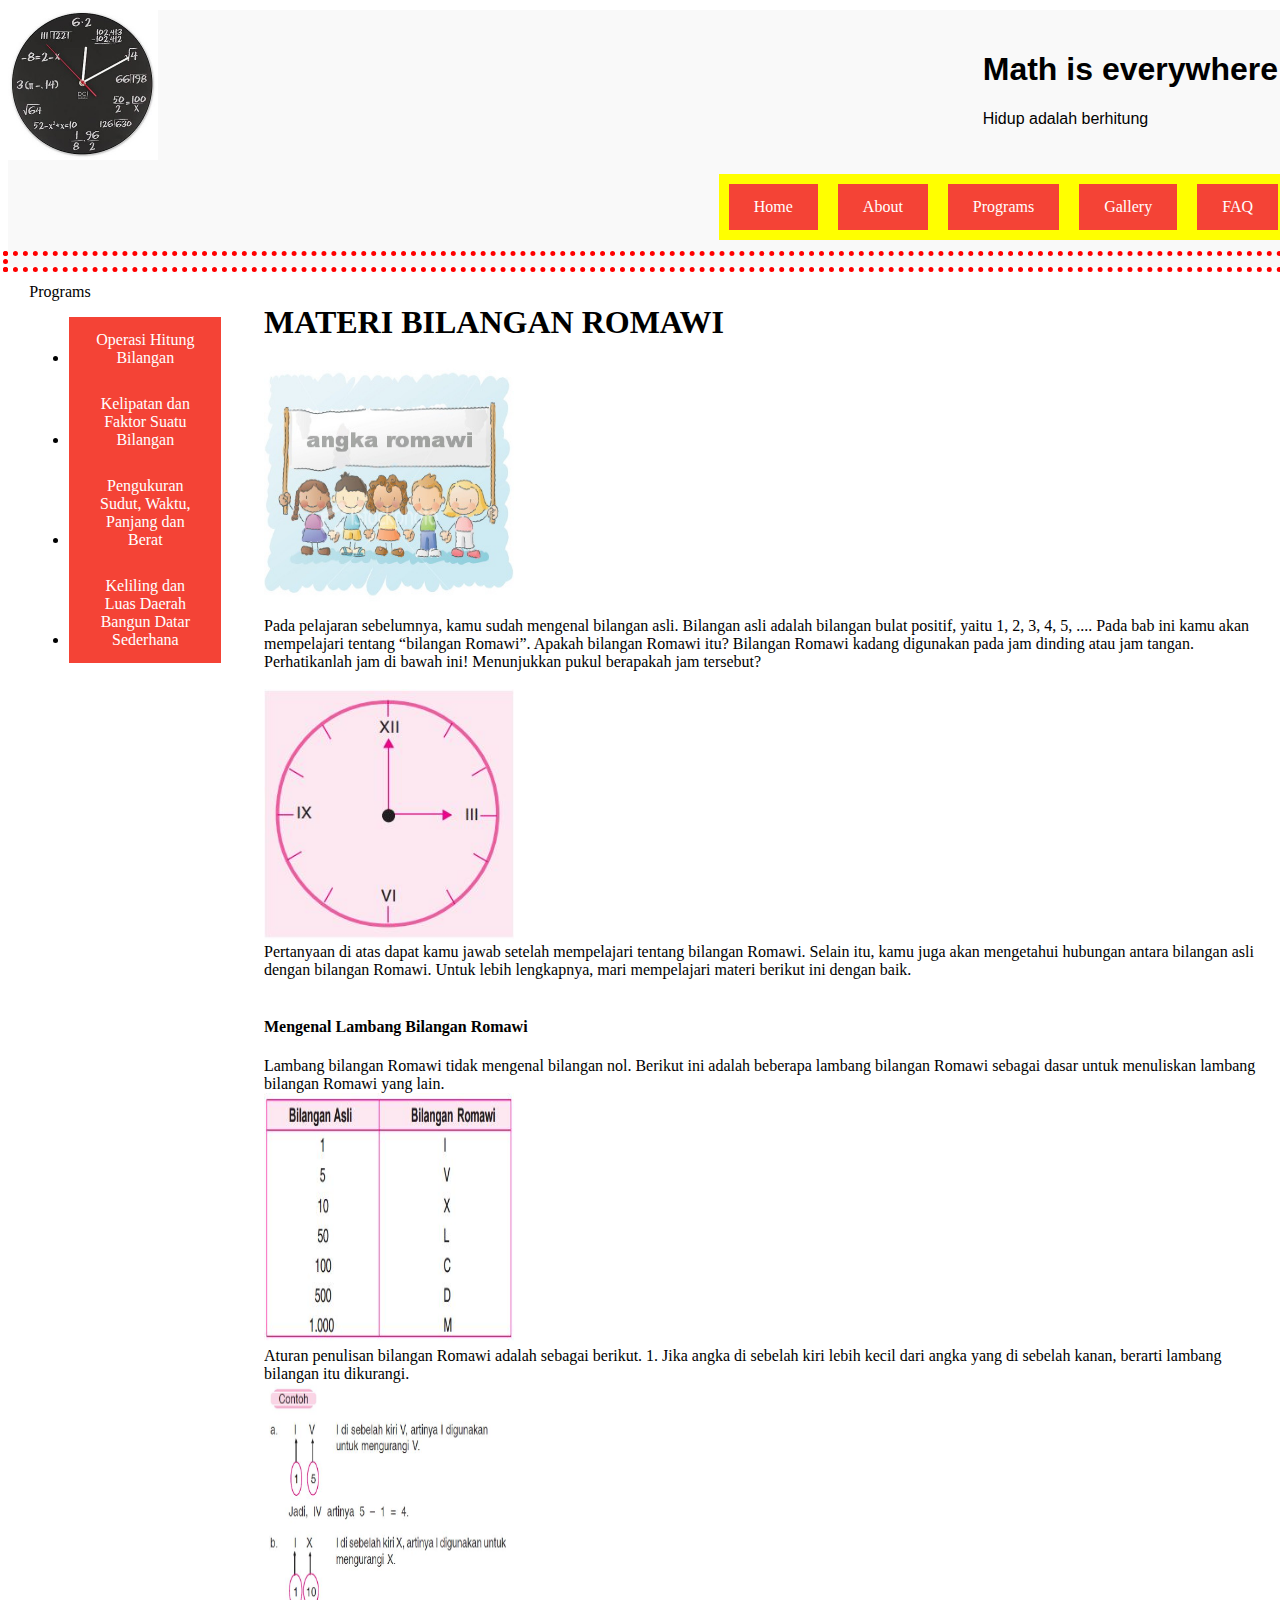
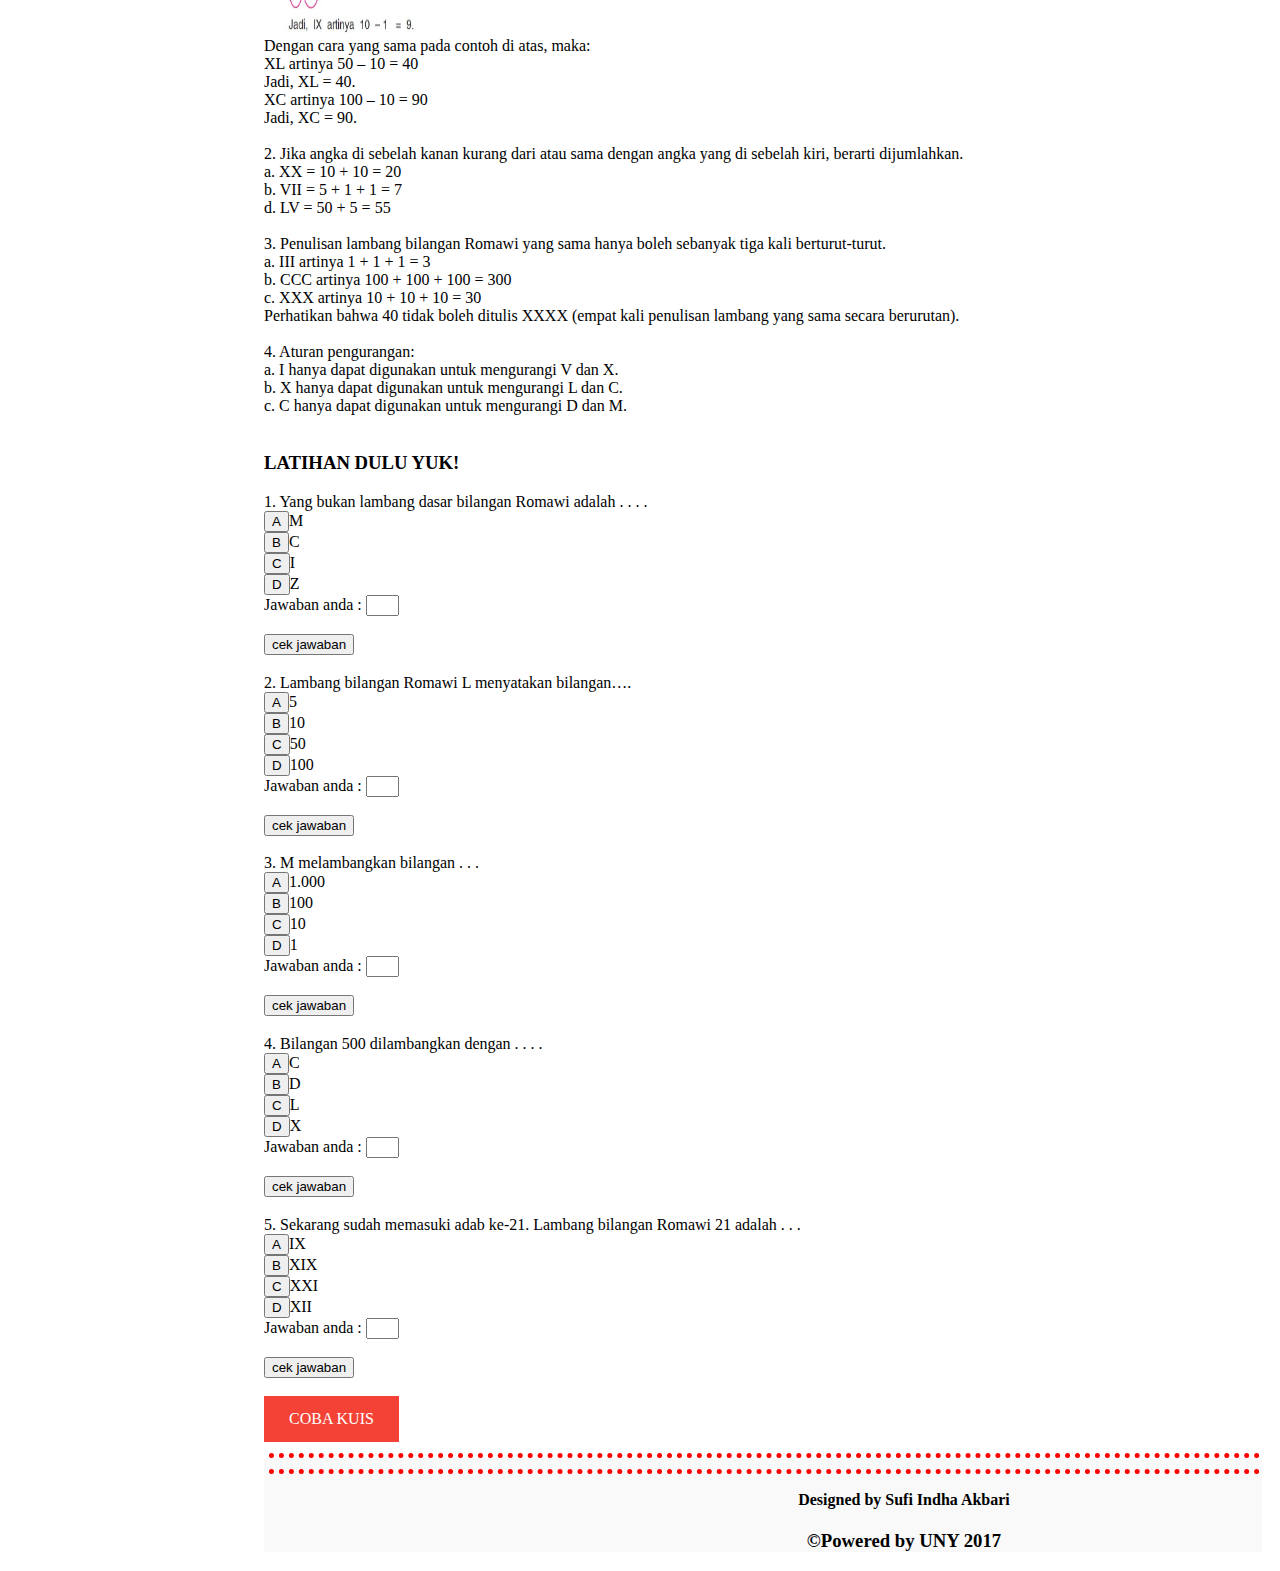
==== commit 8ab474e3: "Update materi.html" ====
--- a/materi.html
+++ b/materi.html
@@ -61,12 +61,12 @@
 				<h4>Mengenal Lambang Bilangan Romawi</h4>
 				Lambang bilangan Romawi tidak mengenal bilangan nol.
 				Berikut ini adalah beberapa lambang bilangan Romawi sebagai dasar untuk menuliskan lambang bilangan Romawi yang lain.<br>
-				<img src="IMG/r2.JPG" width="250" height="250" alt="" padding:0px, 50px, 0px, 50px<br>
+				<img src="IMG/r2.JPG" width="250" height="250" alt="" padding:0px, 50px, 0px, 50px><br>
 
 				Aturan penulisan bilangan Romawi adalah sebagai berikut.
 				1. Jika angka di sebelah kiri lebih kecil dari angka yang di sebelah kanan, berarti lambang bilangan itu dikurangi.<br>
 
-				<img src="IMG/r3.JPG" width="250" height="250" alt="" padding:0px, 50px, 0px, 50px<br>
+				<img src="IMG/r3.JPG" width="250" height="250" alt="" padding:0px, 50px, 0px, 50px><br>
 
 				Dengan cara yang sama pada contoh di atas, maka:<br>
 				XL artinya 50 – 10 = 40<br>
